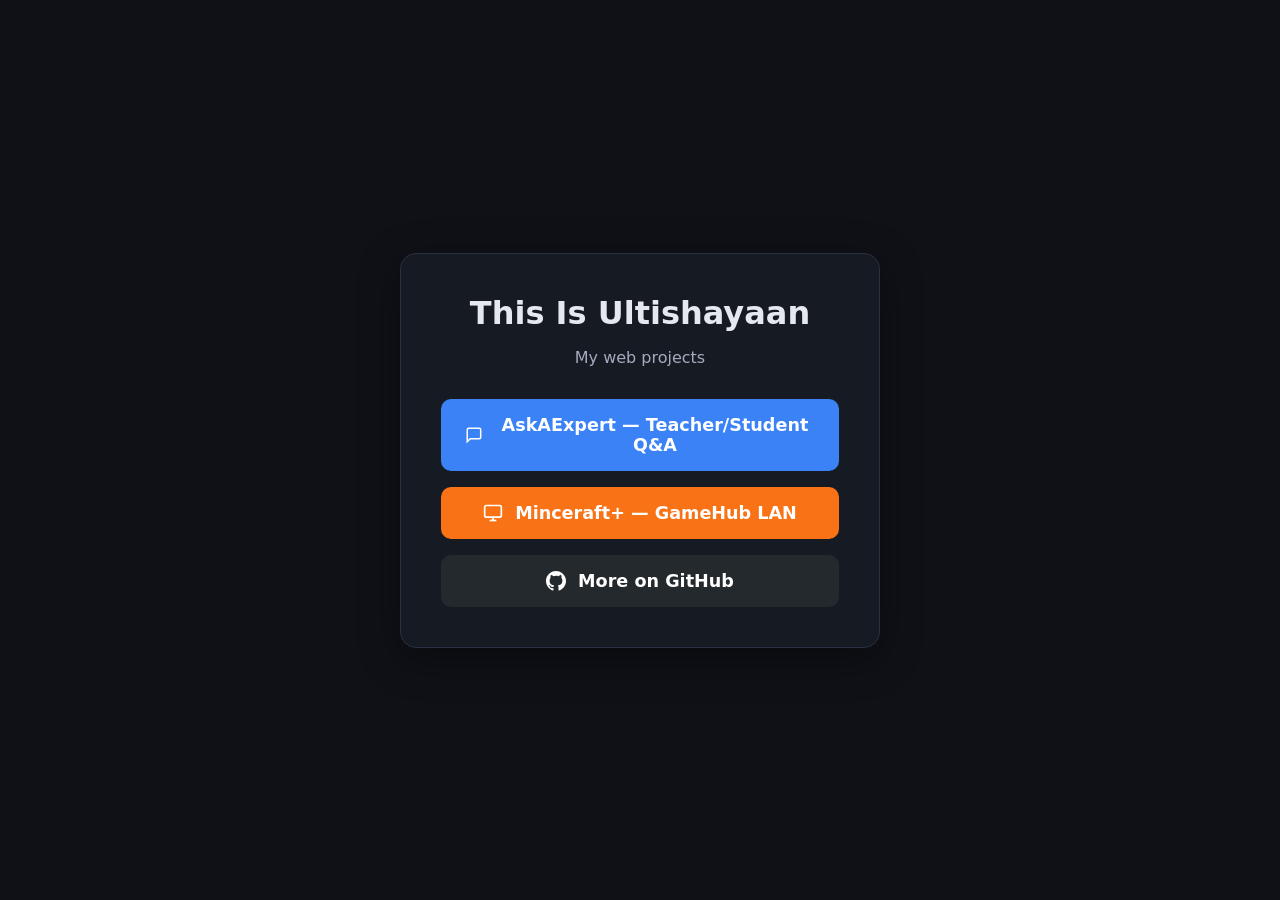
==== index.html @ 3826ebc2 "Simplify to static landing page with project links Removed the complex launcher (app.py, 2000+ lines" ====
<!DOCTYPE html>
<html lang="en">
<head>
  <meta charset="UTF-8" />
  <meta name="viewport" content="width=device-width, initial-scale=1.0" />
  <title>This Is Ultishayaan</title>
  <style>
    * { box-sizing: border-box; }
    body {
      margin: 0; min-height: 100vh;
      font-family: system-ui, sans-serif;
      background: #0f1117;
      color: #e6e8ef;
      display: grid; place-items: center;
    }
    .card {
      background: #161a23;
      border: 1px solid #2b3142;
      border-radius: 16px;
      padding: 2.5rem;
      max-width: 480px;
      width: 90%;
      text-align: center;
      box-shadow: 0 10px 40px rgba(0,0,0,0.4);
    }
    h1 { margin: 0 0 0.5rem; font-size: 2rem; }
    .subtitle { color: #a4abbe; margin-bottom: 2rem; }
    .links { display: flex; flex-direction: column; gap: 1rem; }
    .btn {
      display: inline-flex; align-items: center; justify-content: center;
      gap: 0.75rem; padding: 1rem 1.5rem;
      border-radius: 10px; font-size: 1.1rem; font-weight: 600;
      text-decoration: none; color: white;
      transition: transform 0.1s, opacity 0.2s;
    }
    .btn:hover { transform: translateY(-2px); opacity: 0.9; }
    .btn:active { transform: translateY(0); }
    .ask { background: #3b82f6; }
    .mine { background: #f97316; }
    .gh { background: #24292e; }
    .gh:hover { background: #333; }
  </style>
</head>
<body>
  <div class="card">
    <h1>This Is Ultishayaan</h1>
    <p class="subtitle">My web projects</p>
    <div class="links">
      <a class="btn ask" href="http://localhost:3000/teacher.html" target="_blank">
        <svg width="20" height="20" viewBox="0 0 24 24" fill="none" stroke="currentColor" stroke-width="2">
          <path d="M21 15a2 2 0 0 1-2 2H7l-4 4V5a2 2 0 0 1 2-2h14a2 2 0 0 1 2 2z"></path>
        </svg>
        AskAExpert — Teacher/Student Q&A
      </a>
      <a class="btn mine" href="http://localhost:3001/" target="_blank">
        <svg width="20" height="20" viewBox="0 0 24 24" fill="none" stroke="currentColor" stroke-width="2">
          <rect x="2" y="3" width="20" height="14" rx="2"></rect>
          <path d="M8 21h8"></path>
          <path d="M12 17v4"></path>
        </svg>
        Minceraft+ — GameHub LAN
      </a>
      <a class="btn gh" href="https://github.com/Ultishayaan" target="_blank">
        <svg width="20" height="20" viewBox="0 0 24 24" fill="currentColor">
          <path d="M12 0C5.374 0 0 5.373 0 12c0 5.302 3.438 9.8 8.207 11.387.599.111.793-.261.793-.577v-2.234c-3.338.726-4.033-1.416-4.033-1.416-.546-1.387-1.333-1.756-1.333-1.756-1.089-.745.083-.729.083-.729 1.205.084 1.839 1.237 1.839 1.237 1.07 1.834 2.807 1.304 3.492.997.107-.775.418-1.305.762-1.604-2.665-.305-5.467-1.334-5.467-5.931 0-1.311.469-2.381 1.236-3.221-.124-.303-.535-1.524.117-3.176 0 0 1.008-.322 3.301 1.23A11.509 11.509 0 0112 5.803c1.02.005 2.047.138 3.006.404 2.291-1.552 3.297-1.23 3.297-1.23.653 1.653.242 2.874.118 3.176.77.84 1.235 1.911 1.235 3.221 0 4.609-2.807 5.624-5.479 5.921.43.372.823 1.102.823 2.222v3.293c0 .319.192.694.801.576C20.566 21.797 24 17.3 24 12c0-6.627-5.373-12-12-12z"></path>
        </svg>
        More on GitHub
      </a>
    </div>
  </div>
</body>
</html>
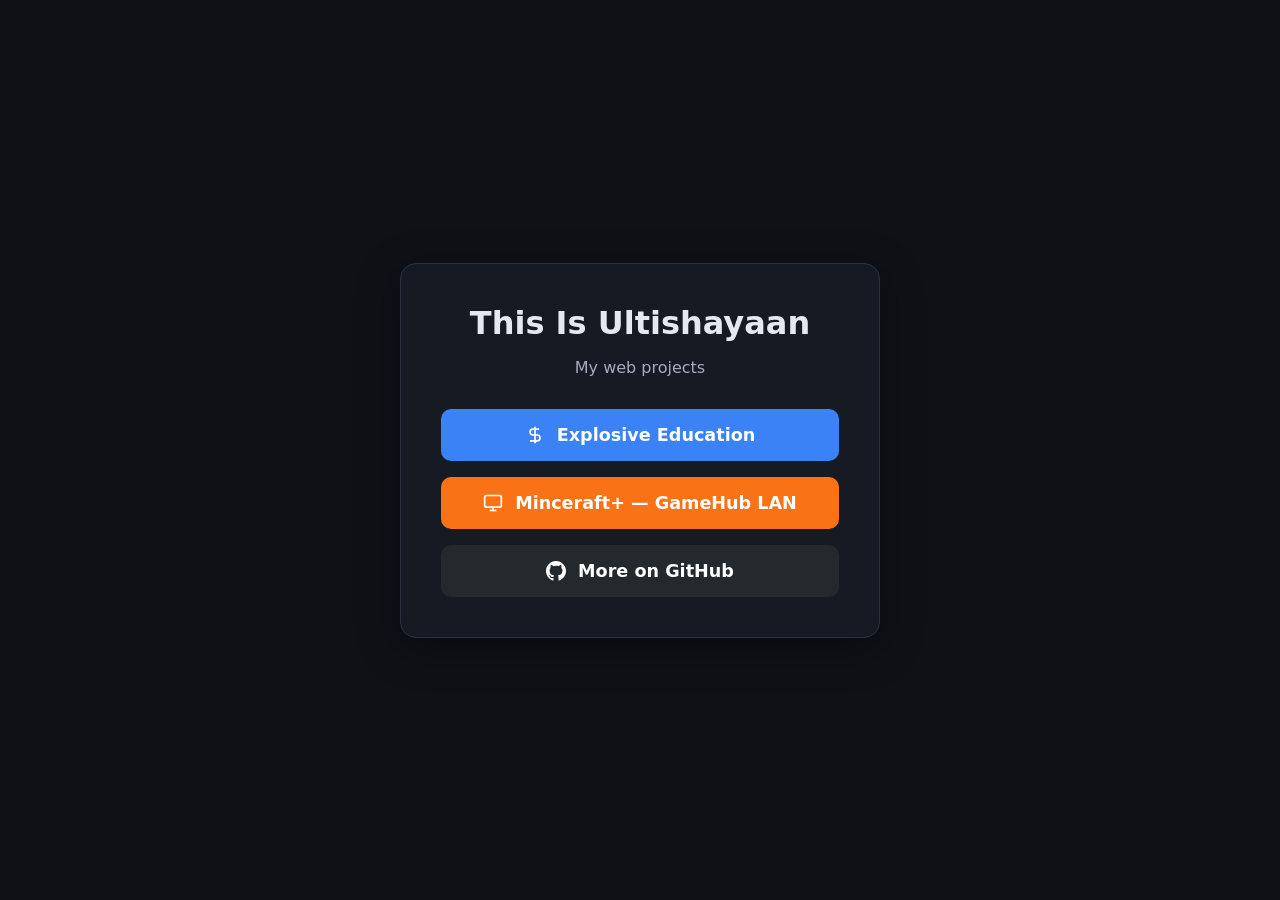
==== commit 5b3f519b: "Rename AskAExpert to Explosive Education, point to onrender.com" ====
--- a/index.html
+++ b/index.html
@@ -46,11 +46,11 @@
     <h1>This Is Ultishayaan</h1>
     <p class="subtitle">My web projects</p>
     <div class="links">
-      <a class="btn ask" href="http://localhost:3000/teacher.html" target="_blank">
+      <a class="btn ask" href="https://explosiveeducation.onrender.com" target="_blank">
         <svg width="20" height="20" viewBox="0 0 24 24" fill="none" stroke="currentColor" stroke-width="2">
-          <path d="M21 15a2 2 0 0 1-2 2H7l-4 4V5a2 2 0 0 1 2-2h14a2 2 0 0 1 2 2z"></path>
+          <path d="M12 2v20M17 5H9.5a3.5 3.5 0 0 0 0 7h5a3.5 3.5 0 0 1 0 7H6"></path>
         </svg>
-        AskAExpert — Teacher/Student Q&A
+        Explosive Education
       </a>
       <a class="btn mine" href="http://localhost:3001/" target="_blank">
         <svg width="20" height="20" viewBox="0 0 24 24" fill="none" stroke="currentColor" stroke-width="2">
